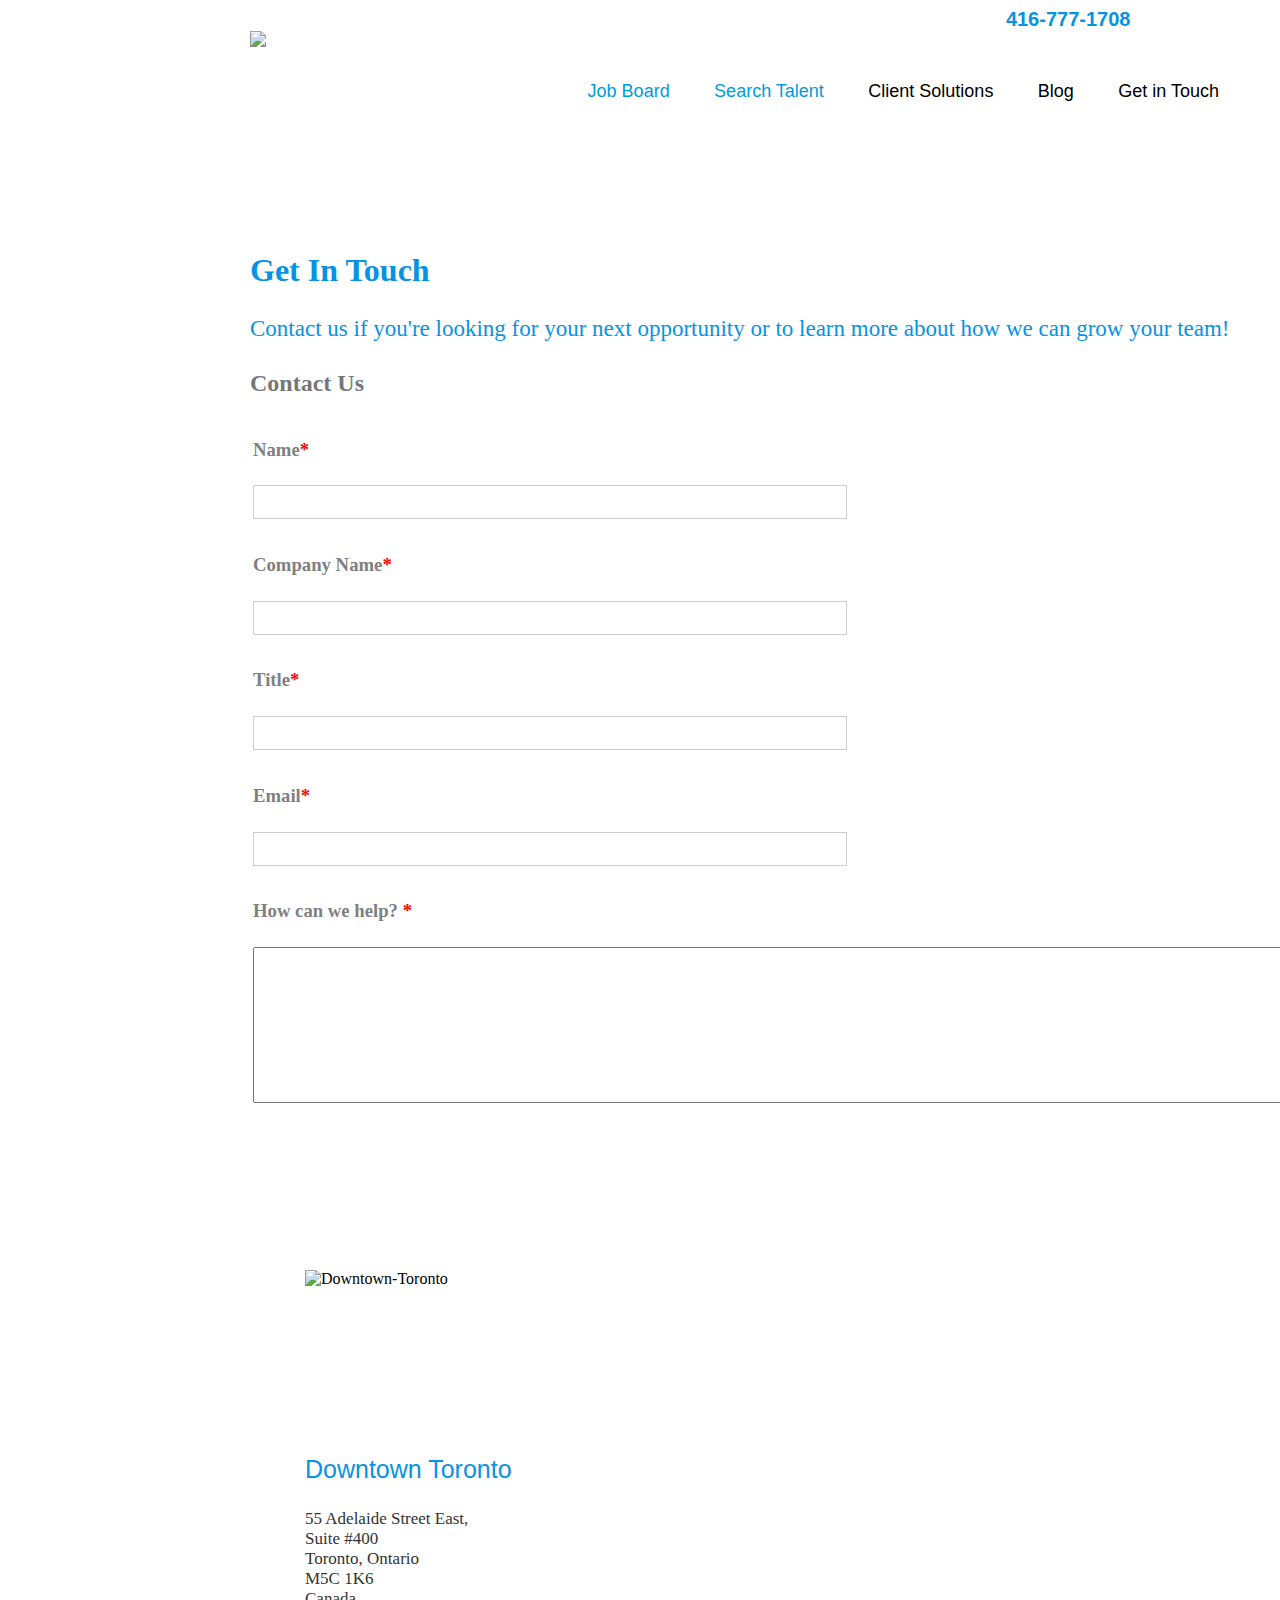
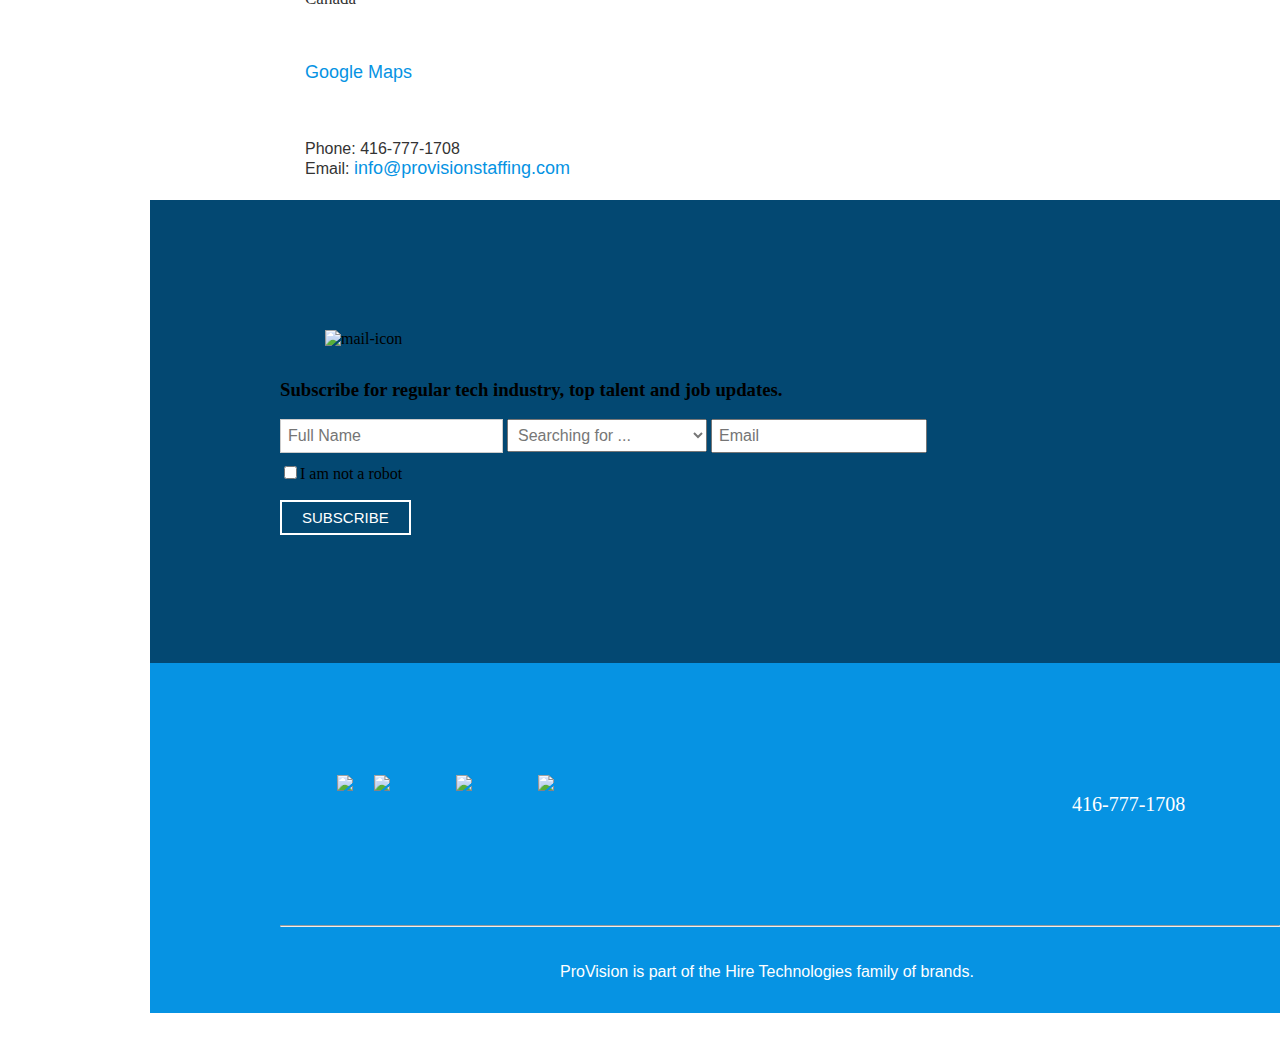
==== index.html @ d1ea11c9 "Project1" ====
<!DOCTYPE html>
<html>
    <head>
        <meta charset="UTF-8">
        <title>Contact - provision staffing</title>
        <link rel="stylesheet" type="text/css" href="styles.css">
    </head>
    <script src="script.js"></script>
    <body>
        <div class="navbar">
            <div class="top-right">416-777-1708</div>
        
        <nav>
            
            <img class="navbar-logo" src="C:\Users\asus\Downloads\project\New folder\logo.jpg" alt="Logo">
            <div class="flexbox">
        <a href="#">Job Board</a>
        <a href="#">Search Talent</a>
        <a href="#" class="child1">Client Solutions</a>
        <a title="Blog" href="file:///C:/Users/asus/Downloads/project/replication1/Blog/index.html" class="child2" data-scroll="" data-options="easing: easeOutQuart">Blog</a>
        <a title="Get in Touch" href="file:///C:/Users/asus/Downloads/project/index.html" class="child3" data-scroll="" data-options="easing: easeOutQuart">Get in Touch</a>
    </div>
           </nav>
        </div>
        
        <div class="container">
            <h1>Get In Touch
            </h1></div>
            <div class="container1">
            <p>
                Contact us if you're looking for your next opportunity or to learn more about how we can grow your team!</p>
        </div>
        <div class="container2">
            <h2>Contact Us</h2>
        </div>
        
        <table class="tableStyle">
            <td><label><h3>Name<span class="asterisk">*</span></h3></label></td><tr></tr>
            <td> <input type="text" size="60"></td><tr></tr>
            <td><label><h3>Company Name<span class="asterisk">*</span></h3></label></td><tr></tr>
            <td> <input type="text" size="60"></td><tr></tr>
            <td><label><h3>Title<span class="asterisk">*</span></h3></label></td><tr></tr>
            <td> <input type="text" size="60"></td><tr></tr>
            <td><label><h3>Email<span class="asterisk">*</span></h3></label></td><tr></tr>
            <td> <input type="text" size="60"></td><tr></tr>
            <td><label><h3>How can we help? <span class="asterisk">*</span>
            </h3></label></td><tr></tr>
            <td> <textarea rows="10" cols="150"></textarea> </td>
        </table>
        <div class="submit">
            <form name="myform" method="post" action="http://www.google.com">
                <input type="submit" class="button" value="Submit">
                </form>


                <div class="container3">
                    <img src="C:\Users\asus\Downloads\project\New folder\Downtown-Toronto.jpg" alt="Downtown-Toronto">
                    </div>

              <div class="container4">
                <p>Downtown Toronto</p>
                </div>

                <div class="container5">
                    <ul><li>55 Adelaide Street East,</li>
                        <li>Suite #400</li>
                            <li>Toronto, Ontario</li>
                                <li>M5C 1K6</li>
                                    <li> Canada</li></ul></div>
               
              

              <div class="maps">
                <p>
                    <a href="https://www.google.co.in/maps/place/Bay+Adelaide+Centre,+333+Bay+St+%231700,+Toronto,+ON+M5H+2R2,+Canada/@43.6503406,-79.3827094,17z/data=!3m1!4b1!4m5!3m4!1s0x882b34cd369d5bbd:0x6925865d0c15acf5!8m2!3d43.6503406!4d-79.3805207" target="_blank" rel="noopener">Google Maps</a>
                </p>
              </div>

              <div class="container6">
                <p>Phone: 416-777-1708
                <br>
                Email:
                <a href="mailto:info@provisionstaffing.com">info@provisionstaffing.com</a></p>
            </div>



            <div class="container7"> <img class="logo" src="C:\Users\asus\Downloads\project\New folder\mail-icon.jpg" alt="mail-icon">
            <P><h3>Subscribe for regular tech industry, top talent and job updates.
            </h3>
            </P>
            
             <form class="form-group">
                <input type="text" id="name" name="name" placeholder="Full Name">

                
                    <select id="dropdown" name="dropdown">
                        <option value="option1">Searching for ...</option>
                        <option value="option2">Talent</option>
                        <option value="option3">Jobs</option>
                       
                    </select>

                    <input type="email" id="email" name="email" placeholder="Email">
        
                </form>
                <form onsubmit="return validateForm()">
                    <input type="checkbox" id="checkbox" required>I am not a robot
                   
                    <br><input type="submit" value="SUBSCRIBE" class="submit" placeholder="submit">
                    
                </form>
            </div>
            <div class="container8">
                <div class="container8-sub"> 
                     <a class="icon" href="https://www.linkedin.com/company/provision-it-resources/" >
                     <img src="C:\Users\asus\Downloads\project\New folder\linked-in.svg" alt="linked-in"></a>
                    <a href="https://www.facebook.com/ProVisionStaffing/" >
                     <img class="icon" src="C:\Users\asus\Downloads\project\New folder\facebook.svg" alt="facebook"></a>
                     <a href="https://twitter.com/provision_it" >
                    <img class="icon" src="C:\Users\asus\Downloads\project\New folder\twitter.svg" alt="twitter"></a>
                    <a href="https://www.youtube.com/channel/UCPiFkAYbcUxtNYnPs--OZGg" >
                     <img class="icon" src="C:\Users\asus\Downloads\project\New folder\youtube.svg" alt="youtube"></a> <p class="Phone">416-777-1708</p></div>
                     <hr style="border-radius: 5px" >
                     <p class="line">ProVision is part of the Hire Technologies family of brands.</p>

                       <p class="line1"> © ProVision Staffing 2020</p>
            </div>

    </body>
    </html>
---- styles.css ----
body{
    margin-left: 0;
    margin-right: 0;
}
.navbar{
    margin-left: 55px;
    background-color: transparent;
}

.top-right{
    color:#0693e3;
    margin-left: 74.5%;
    font-size:x-large;
    font-family : sans-serif;
    font-weight:bold;
    font-size: 20px;
    }
   
    nav {
        
        
        color : white;
        display : flex;
        
        font-family : sans-serif;
    }
    
    .flexbox{
        justify-content: center;
        margin-top: 50px;
        margin-left: 146px;
    }
    nav a {
        color : #0693e3;
        text-decoration : none;
        padding : 20px;
        margin-right : 0;
        font-size : large   ;
        font-family : sans-serif;
        text-size-adjust : 100%;
        cursor : pointer;
        color: #009cdb;
        position:relative;
    
    }
    a:active{
        background-color:#009cdb;
        
        transition: background-color 0.6s;
    }
    


a.child1 {
    color: black;

}

a.child2 {
    color: black;

}

a.child3 {
    color: black;

}



.navbar-logo {
height: 100px;
margin-right: 120px; 

}
.tableStyle{
    margin-left: 100px;
}

.container{
    color: #0693e3;
    padding-top: 100px;
    margin-left: 100px;
    background-color: transparent;

}

.container1{
    color: #0693e3;
    font-family: Noto Sans SC !important;
    font-size: 23px;
    line-height: 1.5em;
    font-weight: 400;
    position: relative;
    margin-left: 100px;
}
.container2{
    color:  #777777;
    margin-left: 100px;
}
.asterisk{
    color: red;
}


body {
    font-family: Noto Sans SC !important;
    margin-left: 150px;
    color: black;
}
    label {
        display: block;
        margin-bottom: 5px;
        color: grey;
        padding: 0;
        border-radius: 2px;
    }

    input[type="text"] {
        padding: 7px;
        font-size: 16px;
        border: 1px solid #ccc;
        margin-bottom: 10px;}

        .button {

            color: black;
            background-color: #ddd;
            padding: 15px 15px;
            border: 1px solid #ccc;
            font-size: 1em;
            transition: background-color 0.3s ease;
            cursor: pointer;
        }
       

        .container3 {
            position: relative;
            top: 0;
            height: 50px;
            background-color: transparent;
            width: 50%;
            overflow: hidden;
            padding: 110px;
            
        }
        img{
            vertical-align: middle;
            display: inline-block;
            max-width: 100%;
            height: 130px;
            border: 0;
            margin-left: 45px;
        }
         .container4 {
            margin-left: 155px;
            padding: 0;
            width: 500px;
            background-color: transparent;
            font-size: 25px;
            font-family: sans-serif !important;
            position: relative;
            color: #0693e3;
         }
        
         ul {
            list-style: none;
            padding-left: 110;
            margin-left: 115px;
            color: #333333;
            font-size: 17px;

        }

        a {
            text-decoration: none;
            color: #0693e3;
            text-decoration:none; 
            background-color: transparent;
            font-size: 18px;
            font-family: sans-serif !important;
        }
        .maps{
            padding: 20px;
            margin-left: 135px;
        }

        .container6{
            padding: 5px;
            margin-left: 150px;
            color: #333333;
            text-decoration:none; 
            font-family: sans-serif !important;
        }

        .container7{
            background-color : #034872;
            height: 100%;
            width: 1000px;
            padding: 130px 130px;
            float: left;
            clear: both;
            margin: 0px auto;
        }
        .logo{
            height: 30px;
            margin-right: 10px;
        }

        .container7 p{
            font-family: sans-serif !important;
            color: #ffffff;
            padding: 0px;

        }

        input[type="email"] {
            width: 200px;
            padding: 6px;
            font-size: 16px;
        }
        select {
            width: 200px;
            padding: 6px;
            font-size: 16px;
            color: #777777;
        }
       
       
      
    
       input[type=submit] {
        margin-top: 15px;
        color: #ffffff;
        background: transparent;
        font-family: sans-serif !important;
        text-transform: uppercase;
        border: 2px solid #ffffff;
        padding: 7px 20px 7px 20px;
        position: relative;
        top: 2px;
        font-weight: 400;
        font-size: 15px;
        cursor: pointer;
        transition-duration: 0.5s;
        
       }    
      .submit:hover {
        background-color: #ffffff;
        visibility: visible
        
        
      }


      
       .container8{
       background-color: #0693e3;
       color: white;
       height: 150px;
      
            width: 1000px;
            padding: 100px 130px;
            float: left;
           
            clear: both;
            position: relative;
            
       }
       .container8-sub{
        display: flex;
        padding: 10px 10px;
        width: auto;
        margin-bottom: 5px;
        

    
       }
       .icon{
       width: 33px;
       padding: 2px 2px;
       margin-block-start: 0%;
      
       cursor: pointer;
       
       
    
       }

       .Phone{
        margin-left: 499px;
        font-size: 20px;
        margin-bottom: 10px;
        

       }
       .line{
        padding: 20px;
        margin-left: 260px;
        font-family: sans-serif !important;
        
       }

       .line1{
        padding: 10px;
        font-family: sans-serif !important;
        margin-left: 360px;

       }
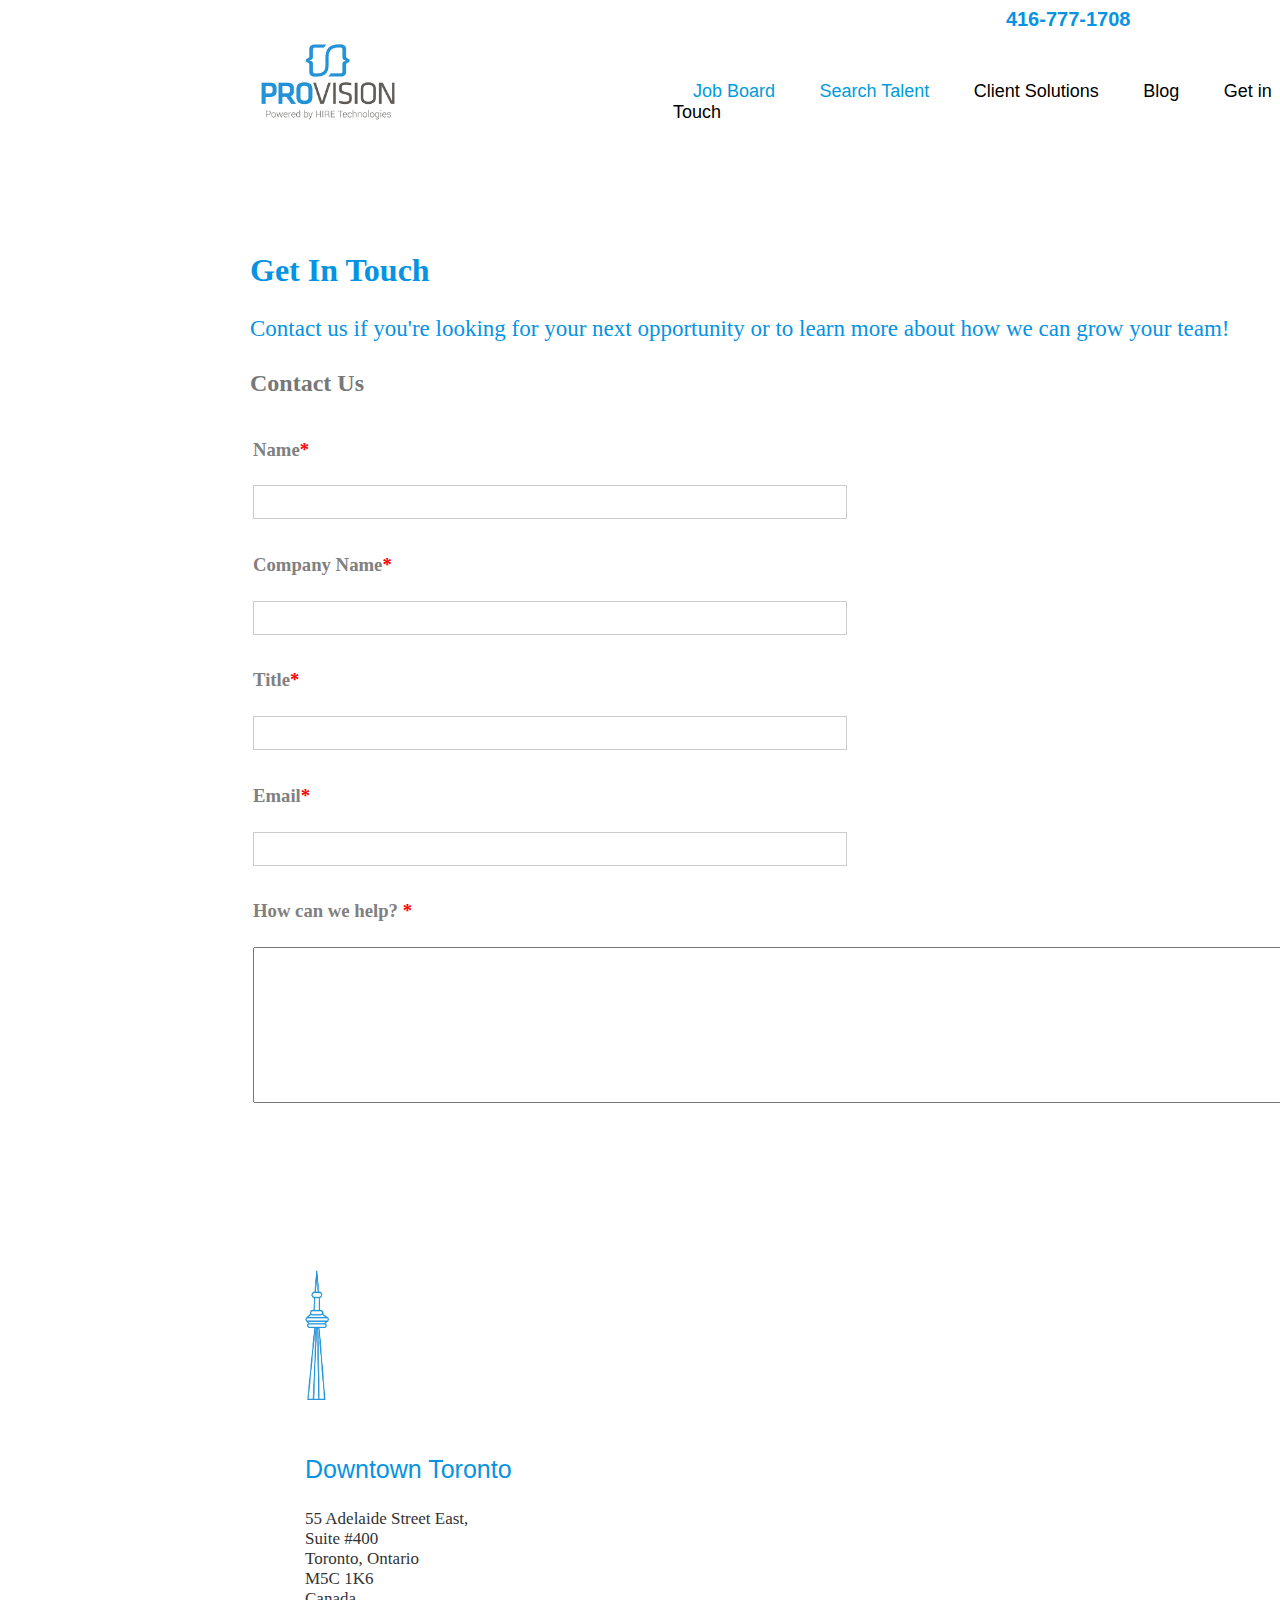
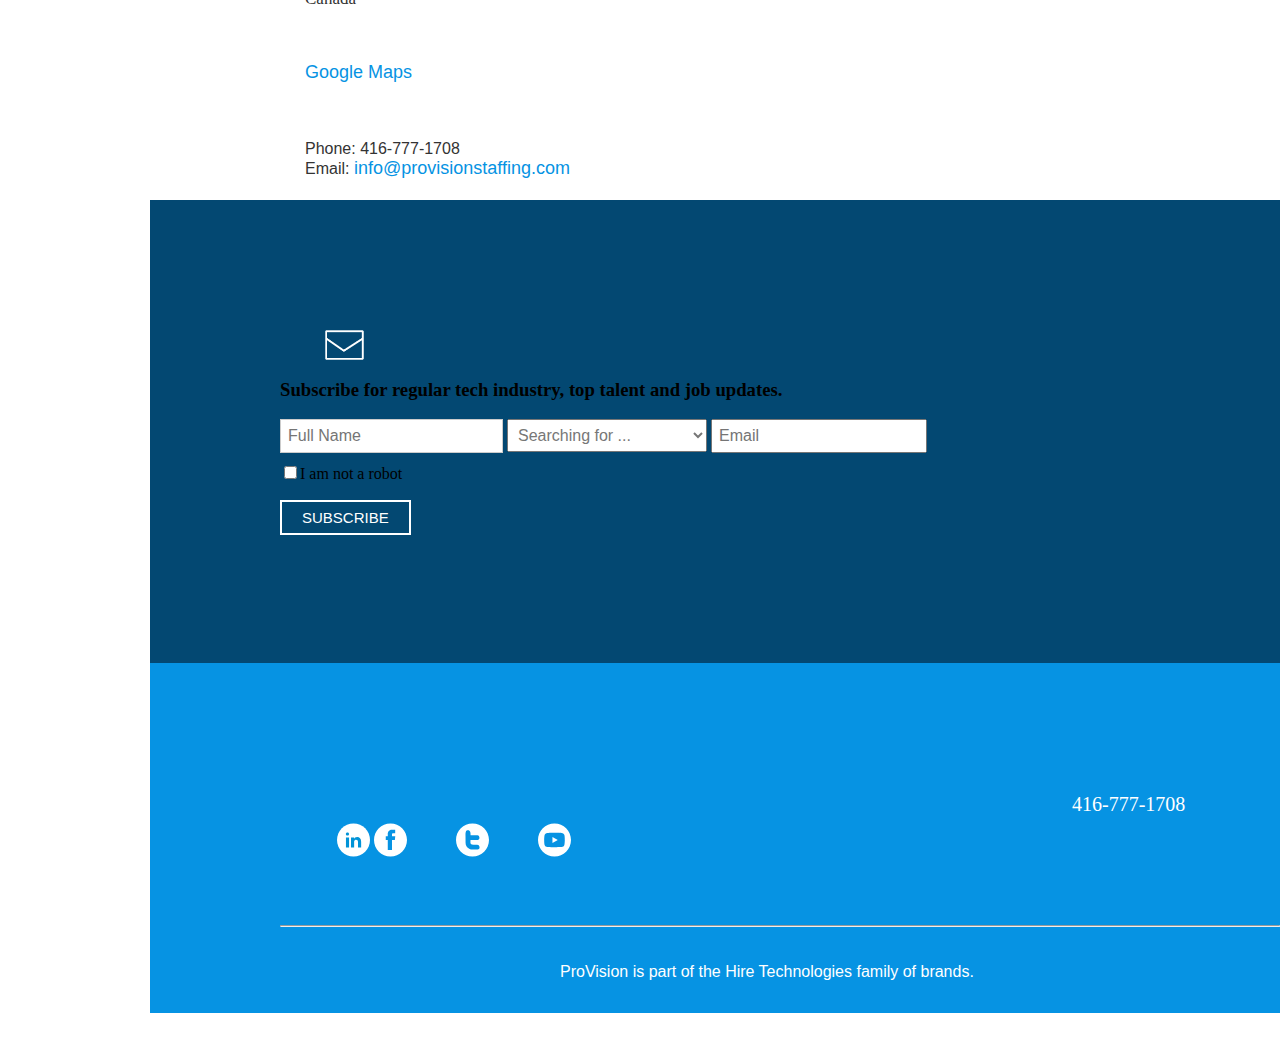
==== commit 031e2c99: "Add files via upload" ====
--- a/index.html
+++ b/index.html
@@ -1,131 +1,131 @@
-<!DOCTYPE html>
-<html>
-    <head>
-        <meta charset="UTF-8">
-        <title>Contact - provision staffing</title>
-        <link rel="stylesheet" type="text/css" href="styles.css">
-    </head>
-    <script src="script.js"></script>
-    <body>
-        <div class="navbar">
-            <div class="top-right">416-777-1708</div>
-        
-        <nav>
-            
-            <img class="navbar-logo" src="C:\Users\asus\Downloads\project\New folder\logo.jpg" alt="Logo">
-            <div class="flexbox">
-        <a href="#">Job Board</a>
-        <a href="#">Search Talent</a>
-        <a href="#" class="child1">Client Solutions</a>
-        <a title="Blog" href="file:///C:/Users/asus/Downloads/project/replication1/Blog/index.html" class="child2" data-scroll="" data-options="easing: easeOutQuart">Blog</a>
-        <a title="Get in Touch" href="file:///C:/Users/asus/Downloads/project/index.html" class="child3" data-scroll="" data-options="easing: easeOutQuart">Get in Touch</a>
-    </div>
-           </nav>
-        </div>
-        
-        <div class="container">
-            <h1>Get In Touch
-            </h1></div>
-            <div class="container1">
-            <p>
-                Contact us if you're looking for your next opportunity or to learn more about how we can grow your team!</p>
-        </div>
-        <div class="container2">
-            <h2>Contact Us</h2>
-        </div>
-        
-        <table class="tableStyle">
-            <td><label><h3>Name<span class="asterisk">*</span></h3></label></td><tr></tr>
-            <td> <input type="text" size="60"></td><tr></tr>
-            <td><label><h3>Company Name<span class="asterisk">*</span></h3></label></td><tr></tr>
-            <td> <input type="text" size="60"></td><tr></tr>
-            <td><label><h3>Title<span class="asterisk">*</span></h3></label></td><tr></tr>
-            <td> <input type="text" size="60"></td><tr></tr>
-            <td><label><h3>Email<span class="asterisk">*</span></h3></label></td><tr></tr>
-            <td> <input type="text" size="60"></td><tr></tr>
-            <td><label><h3>How can we help? <span class="asterisk">*</span>
-            </h3></label></td><tr></tr>
-            <td> <textarea rows="10" cols="150"></textarea> </td>
-        </table>
-        <div class="submit">
-            <form name="myform" method="post" action="http://www.google.com">
-                <input type="submit" class="button" value="Submit">
-                </form>
-
-
-                <div class="container3">
-                    <img src="C:\Users\asus\Downloads\project\New folder\Downtown-Toronto.jpg" alt="Downtown-Toronto">
-                    </div>
-
-              <div class="container4">
-                <p>Downtown Toronto</p>
-                </div>
-
-                <div class="container5">
-                    <ul><li>55 Adelaide Street East,</li>
-                        <li>Suite #400</li>
-                            <li>Toronto, Ontario</li>
-                                <li>M5C 1K6</li>
-                                    <li> Canada</li></ul></div>
-               
-              
-
-              <div class="maps">
-                <p>
-                    <a href="https://www.google.co.in/maps/place/Bay+Adelaide+Centre,+333+Bay+St+%231700,+Toronto,+ON+M5H+2R2,+Canada/@43.6503406,-79.3827094,17z/data=!3m1!4b1!4m5!3m4!1s0x882b34cd369d5bbd:0x6925865d0c15acf5!8m2!3d43.6503406!4d-79.3805207" target="_blank" rel="noopener">Google Maps</a>
-                </p>
-              </div>
-
-              <div class="container6">
-                <p>Phone: 416-777-1708
-                <br>
-                Email:
-                <a href="mailto:info@provisionstaffing.com">info@provisionstaffing.com</a></p>
-            </div>
-
-
-
-            <div class="container7"> <img class="logo" src="C:\Users\asus\Downloads\project\New folder\mail-icon.jpg" alt="mail-icon">
-            <P><h3>Subscribe for regular tech industry, top talent and job updates.
-            </h3>
-            </P>
-            
-             <form class="form-group">
-                <input type="text" id="name" name="name" placeholder="Full Name">
-
-                
-                    <select id="dropdown" name="dropdown">
-                        <option value="option1">Searching for ...</option>
-                        <option value="option2">Talent</option>
-                        <option value="option3">Jobs</option>
-                       
-                    </select>
-
-                    <input type="email" id="email" name="email" placeholder="Email">
-        
-                </form>
-                <form onsubmit="return validateForm()">
-                    <input type="checkbox" id="checkbox" required>I am not a robot
-                   
-                    <br><input type="submit" value="SUBSCRIBE" class="submit" placeholder="submit">
-                    
-                </form>
-            </div>
-            <div class="container8">
-                <div class="container8-sub"> 
-                     <a class="icon" href="https://www.linkedin.com/company/provision-it-resources/" >
-                     <img src="C:\Users\asus\Downloads\project\New folder\linked-in.svg" alt="linked-in"></a>
-                    <a href="https://www.facebook.com/ProVisionStaffing/" >
-                     <img class="icon" src="C:\Users\asus\Downloads\project\New folder\facebook.svg" alt="facebook"></a>
-                     <a href="https://twitter.com/provision_it" >
-                    <img class="icon" src="C:\Users\asus\Downloads\project\New folder\twitter.svg" alt="twitter"></a>
-                    <a href="https://www.youtube.com/channel/UCPiFkAYbcUxtNYnPs--OZGg" >
-                     <img class="icon" src="C:\Users\asus\Downloads\project\New folder\youtube.svg" alt="youtube"></a> <p class="Phone">416-777-1708</p></div>
-                     <hr style="border-radius: 5px" >
-                     <p class="line">ProVision is part of the Hire Technologies family of brands.</p>
-
-                       <p class="line1"> © ProVision Staffing 2020</p>
-            </div>
-
-    </body>
+<!DOCTYPE html>
+<html>
+    <head>
+        <meta charset="UTF-8">
+        <title>Contact - provision staffing</title>
+        <link rel="stylesheet" type="text/css" href="styles.css">
+    </head>
+    <script src="script.js"></script>
+    <body>
+        <div class="navbar">
+            <div class="top-right">416-777-1708</div>
+        
+        <nav>
+            
+            <img class="navbar-logo" src=".\New folder\logo.jpg" alt="Logo">
+            <div class="flexbox">
+        <a href="#">Job Board</a>
+        <a href="#">Search Talent</a>
+        <a href="#" class="child1">Client Solutions</a>
+        <a title="Blog" href="./replication1/Blog/index.html" class="child2" data-scroll="" data-options="easing: easeOutQuart">Blog</a>
+        <a title="Get in Touch" href="./index.html" class="child3" data-scroll="" data-options="easing: easeOutQuart">Get in Touch</a>
+    </div>
+           </nav>
+        </div>
+        
+        <div class="container">
+            <h1>Get In Touch
+            </h1></div>
+            <div class="container1">
+            <p>
+                Contact us if you're looking for your next opportunity or to learn more about how we can grow your team!</p>
+        </div>
+        <div class="container2">
+            <h2>Contact Us</h2>
+        </div>
+        
+        <table class="tableStyle">
+            <td><label><h3>Name<span class="asterisk">*</span></h3></label></td><tr></tr>
+            <td> <input type="text" size="60"></td><tr></tr>
+            <td><label><h3>Company Name<span class="asterisk">*</span></h3></label></td><tr></tr>
+            <td> <input type="text" size="60"></td><tr></tr>
+            <td><label><h3>Title<span class="asterisk">*</span></h3></label></td><tr></tr>
+            <td> <input type="text" size="60"></td><tr></tr>
+            <td><label><h3>Email<span class="asterisk">*</span></h3></label></td><tr></tr>
+            <td> <input type="text" size="60"></td><tr></tr>
+            <td><label><h3>How can we help? <span class="asterisk">*</span>
+            </h3></label></td><tr></tr>
+            <td> <textarea rows="10" cols="150"></textarea> </td>
+        </table>
+        <div class="submit">
+            <form name="myform" method="post" action="http://www.google.com">
+                <input type="submit" class="button" value="Submit">
+                </form>
+
+
+                <div class="container3">
+                    <img src=".\New folder\Downtown-Toronto.jpg" alt="Downtown-Toronto">
+                    </div>
+
+              <div class="container4">
+                <p>Downtown Toronto</p>
+                </div>
+
+                <div class="container5">
+                    <ul><li>55 Adelaide Street East,</li>
+                        <li>Suite #400</li>
+                            <li>Toronto, Ontario</li>
+                                <li>M5C 1K6</li>
+                                    <li> Canada</li></ul></div>
+               
+              
+
+              <div class="maps">
+                <p>
+                    <a href="https://www.google.co.in/maps/place/Bay+Adelaide+Centre,+333+Bay+St+%231700,+Toronto,+ON+M5H+2R2,+Canada/@43.6503406,-79.3827094,17z/data=!3m1!4b1!4m5!3m4!1s0x882b34cd369d5bbd:0x6925865d0c15acf5!8m2!3d43.6503406!4d-79.3805207" target="_blank" rel="noopener">Google Maps</a>
+                </p>
+              </div>
+
+              <div class="container6">
+                <p>Phone: 416-777-1708
+                <br>
+                Email:
+                <a href="mailto:info@provisionstaffing.com">info@provisionstaffing.com</a></p>
+            </div>
+
+
+
+            <div class="container7"> <img class="logo" src=".\New folder\mail-icon.jpg" alt="mail-icon">
+            <P><h3>Subscribe for regular tech industry, top talent and job updates.
+            </h3>
+            </P>
+            
+             <form class="form-group">
+                <input type="text" id="name" name="name" placeholder="Full Name">
+
+                
+                    <select id="dropdown" name="dropdown">
+                        <option value="option1">Searching for ...</option>
+                        <option value="option2">Talent</option>
+                        <option value="option3">Jobs</option>
+                       
+                    </select>
+
+                    <input type="email" id="email" name="email" placeholder="Email">
+        
+                </form>
+                <form onsubmit="return validateForm()">
+                    <input type="checkbox" id="checkbox" required>I am not a robot
+                   
+                    <br><input type="submit" value="SUBSCRIBE" class="submit" placeholder="submit">
+                    
+                </form>
+            </div>
+            <div class="container8">
+                <div class="container8-sub"> 
+                     <a class="icon" href="https://www.linkedin.com/company/provision-it-resources/" >
+                     <img src=".\New folder\linked-in.svg" alt="linked-in"></a>
+                    <a href="https://www.facebook.com/ProVisionStaffing/" >
+                     <img class="icon" src=".\New folder\facebook.svg" alt="facebook"></a>
+                     <a href="https://twitter.com/provision_it" >
+                    <img class="icon" src=".\New folder\twitter.svg" alt="twitter"></a>
+                    <a href="https://www.youtube.com/channel/UCPiFkAYbcUxtNYnPs--OZGg" >
+                     <img class="icon" src=".\New folder\youtube.svg" alt="youtube"></a> <p class="Phone">416-777-1708</p></div>
+                     <hr style="border-radius: 5px" >
+                     <p class="line">ProVision is part of the Hire Technologies family of brands.</p>
+
+                       <p class="line1"> © ProVision Staffing 2020</p>
+            </div>
+
+    </body>
     </html>